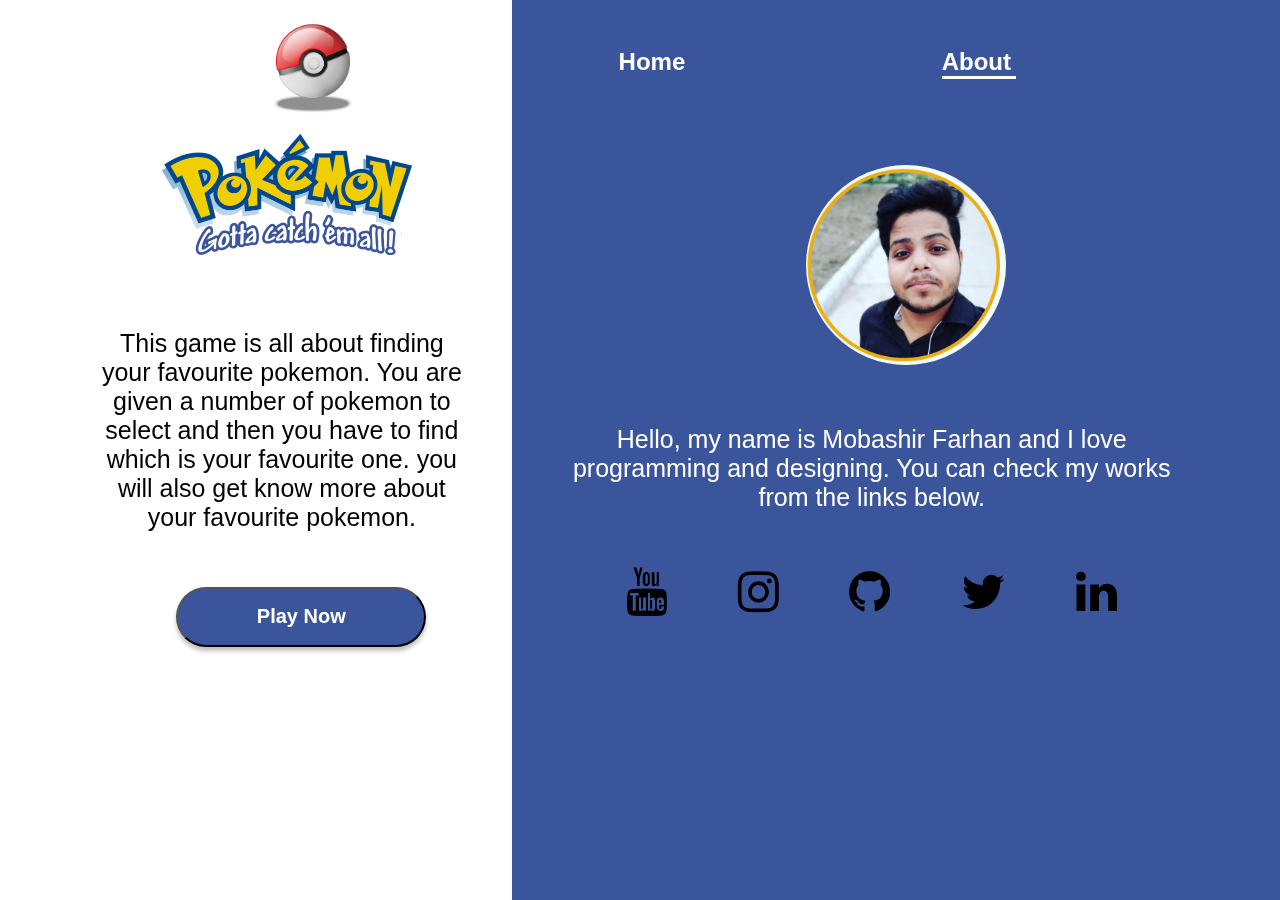
==== views/about.html @ 3105480f "adds the code from local repository" ====
<!DOCTYPE html>
<html lang="en">
<head>
    <meta charset="UTF-8">
    <link rel="stylesheet" href="https://cdnjs.cloudflare.com/ajax/libs/font-awesome/4.7.0/css/font-awesome.min.css">
    <meta name="viewport" content="width=device-width, initial-scale=1.0">
    <link rel="stylesheet" href="/css/about.css">
    <title>About</title>
</head>
<body>
    <div class="bisect"></div>
    <header class="nav-bar">
        <div class="logo-img"><img class="logo" src="/assets/pokemon-ball.png" alt=""></div>
        <div class="home"><a class="link" href="/index.html">Home</a></div></div>
        <div class="about"><a class="link" href="#about">About</a><div class="active inactive"></div>
        </div>
    </header>

    <main>
        <div class="division">
            <div class="game-info">
                <div><img class="game-logo" src="/assets/pokemon-logo.png" alt=""></div>
                <div class="game-description"><p>This game is all about finding your favourite pokemon. You are given a number of pokemon to select and then you have to find which is your favourite one. you will also get know more about your favourite pokemon.</p></div>
                <button class="button">Play Now</button>
            </div>
            <div class="my-info">
                <div><img class="avatar" src="/assets/IMG_20200205_193203_985(1).jpg" alt=""></div>
                <div class="my-description"><p>Hello, my name is Mobashir Farhan and I love programming and designing. You can check my works from the links below.</p></div>
                <div class="social">
                    <i class="fa fa-youtube fa-3x"></i>
                    <i class="fa fa-instagram fa-3x"></i>
                    <i class="fa fa-github fa-3x"></i>
                    <i class="fa fa-twitter fa-3x"></i>
                    <i class="fa fa-linkedin fa-3x"></i>
                </div>
            </div>
        </div>
    </main>
</body>
</html>
---- css/about.css ----
body{
    font-family: -apple-system, BlinkMacSystemFont, 'Segoe UI', Roboto, Oxygen, Ubuntu, Cantarell, 'Open Sans', 'Helvetica Neue', sans-serif;
    scroll-behavior: none;
}
.logo{
    max-width: 100px;
    max-height: 120px;
}

.home{
    padding-top: 40px;    
}

.active{
    
    background-color:white ;
    width: 74px;
    height: 3px;
    align-items: flex-start;
}


.about{
    display: flex;
    justify-content: space-evenly;
    flex-direction: column;
    padding-top: 40px;
    align-self: flex-start;
    
}
.nav-bar{
    display: flex;
    justify-content: space-evenly;
    font-size: 24px;
    font-weight: bolder;
}

.link{
    text-decoration: none;
    color:white; 
   }

   .bisect{
    width: 60%;
    height: 1000px;
    background-color: #3a559c;
    position: fixed;
    top: 0;
    z-index: -1;
    right: 0;
}   

.division{
    display: flex;
    justify-content: space-evenly;
}

.game-info{
    width: 30%;
}

.button{
    width: 250px;
    height: 60px;
    background: #3A559C;
    box-shadow: 0px 4px 4px rgba(0, 0, 0, 0.25);
    border-radius: 31px;
    margin-left: 84px;
    font-size: 20px;
    color: white;
    font-weight: bolder;
    margin-bottom: 0px;
    }

    .game-logo{
        max-width: 250px;
        padding-left: 70px;
        padding-bottom: 45px;
    }

    .avatar{
        max-width: 200px;
        border-radius: 50%;
        margin-left: 250px;
        align-self: center;
    }

.my-description{
    color:white;
    font-size: 25px;
    text-align: center;
}

.my-info{
    width: 50%;
    display: flex;
    flex-direction: column;
    justify-content: space-evenly;
}

.game-info{
    display: flex;
    flex-direction: column;
    justify-content: space-evenly;
}

.game-description{
    text-align: center;
    font-size: 25px;
    padding-bottom: 30px;
}

.social{
    display: flex;
    justify-content: space-evenly;
}

.button:hover{
    background:white;
    color: black;
}
i:hover{
    color: white;
}

.button:hover{
    background: #f1cf00;
    color: black;
}
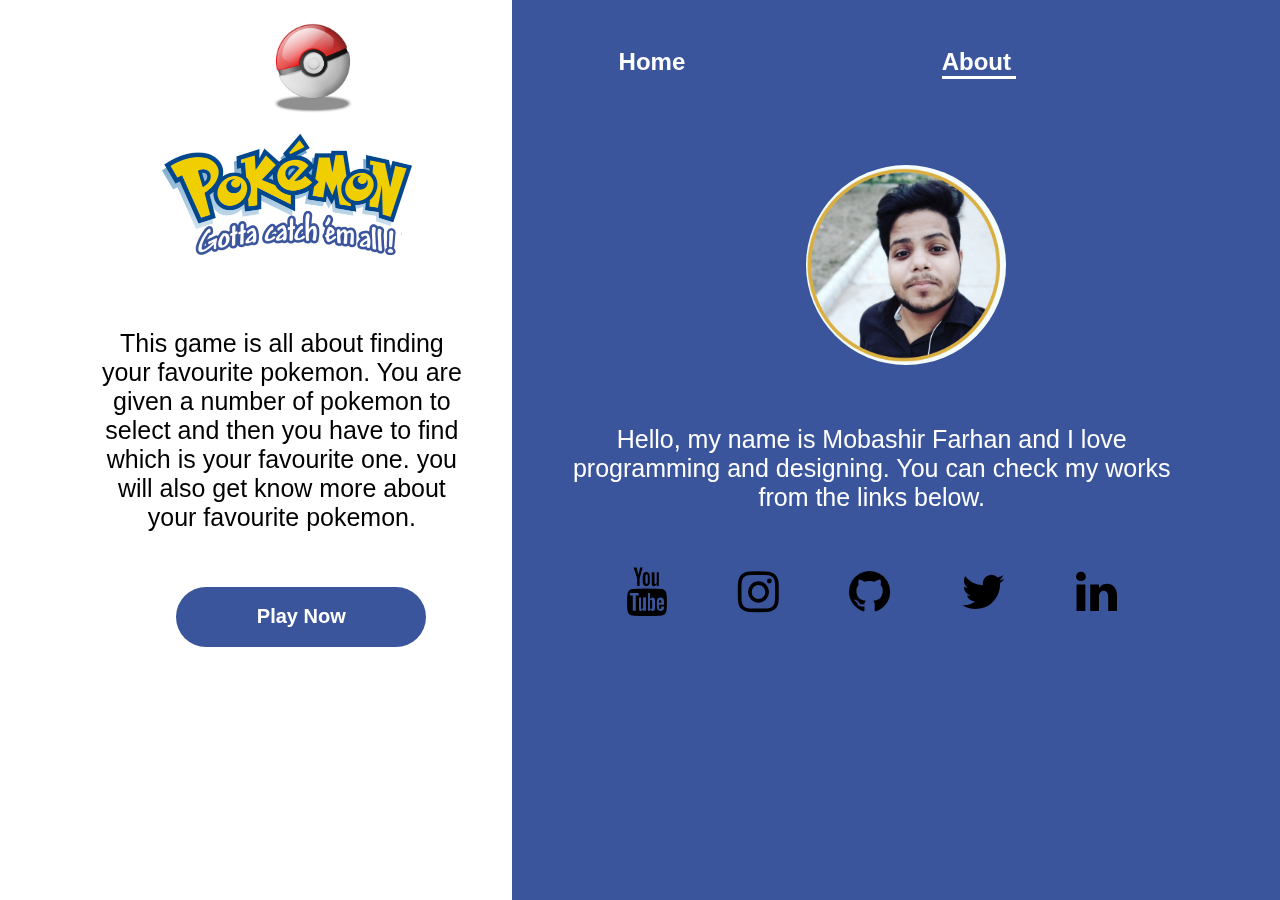
==== commit e8010b41: "adds play page and transitions on page" ====
--- a/views/about.html
+++ b/views/about.html
@@ -5,10 +5,13 @@
     <link rel="stylesheet" href="https://cdnjs.cloudflare.com/ajax/libs/font-awesome/4.7.0/css/font-awesome.min.css">
     <meta name="viewport" content="width=device-width, initial-scale=1.0">
     <link rel="stylesheet" href="/css/about.css">
+    <link rel="stylesheet" href="/css/transition.css">
     <title>About</title>
 </head>
 <body>
+    <div class="container">
     <div class="bisect"></div>
+    </div>
     <header class="nav-bar">
         <div class="logo-img"><img class="logo" src="/assets/pokemon-ball.png" alt=""></div>
         <div class="home"><a class="link" href="/index.html">Home</a></div></div>
@@ -17,11 +20,13 @@
     </header>
 
     <main>
+        <div class="container">
         <div class="division">
             <div class="game-info">
                 <div><img class="game-logo" src="/assets/pokemon-logo.png" alt=""></div>
                 <div class="game-description"><p>This game is all about finding your favourite pokemon. You are given a number of pokemon to select and then you have to find which is your favourite one. you will also get know more about your favourite pokemon.</p></div>
-                <button class="button">Play Now</button>
+                <a href="/views/play.html"><button class="button">Play Now</button></a>
+
             </div>
             <div class="my-info">
                 <div><img class="avatar" src="/assets/IMG_20200205_193203_985(1).jpg" alt=""></div>
@@ -36,5 +41,6 @@
             </div>
         </div>
     </main>
+    </div>
 </body>
 </html>--- a/css/about.css
+++ b/css/about.css
@@ -18,6 +18,8 @@
     height: 3px;
     align-items: flex-start;
 }
+
+
 
 
 .about{
@@ -62,14 +64,16 @@
 .button{
     width: 250px;
     height: 60px;
+    border: none;
     background: #3A559C;
-    box-shadow: 0px 4px 4px rgba(0, 0, 0, 0.25);
     border-radius: 31px;
     margin-left: 84px;
     font-size: 20px;
     color: white;
     font-weight: bolder;
     margin-bottom: 0px;
+    transition: ease-in-out 0.3s;
+    transition-timing-function: ease-in-out;
     }
 
     .game-logo{
@@ -83,6 +87,11 @@
         border-radius: 50%;
         margin-left: 250px;
         align-self: center;
+        filter: grayscale(30%);
+    }
+
+    .avatar:hover{
+        filter: grayscale(0%);
     }
 
 .my-description{
@@ -115,10 +124,11 @@
     justify-content: space-evenly;
 }
 
-.button:hover{
-    background:white;
-    color: black;
+i{
+    transition: ease-in-out 0.4s;
+    transition-timing-function: ease-in-out; 
 }
+
 i:hover{
     color: white;
 }
@@ -126,4 +136,4 @@
 .button:hover{
     background: #f1cf00;
     color: black;
-}+}
--- a/css/transition.css
+++ b/css/transition.css
@@ -0,0 +1,13 @@
+.container{
+    animation: trans 0.5s;
+    animation-timing-function: ease-in;
+}
+
+@keyframes trans {
+    from{
+        opacity: 0;
+    }
+    to{
+        opacity: 1;
+    }
+}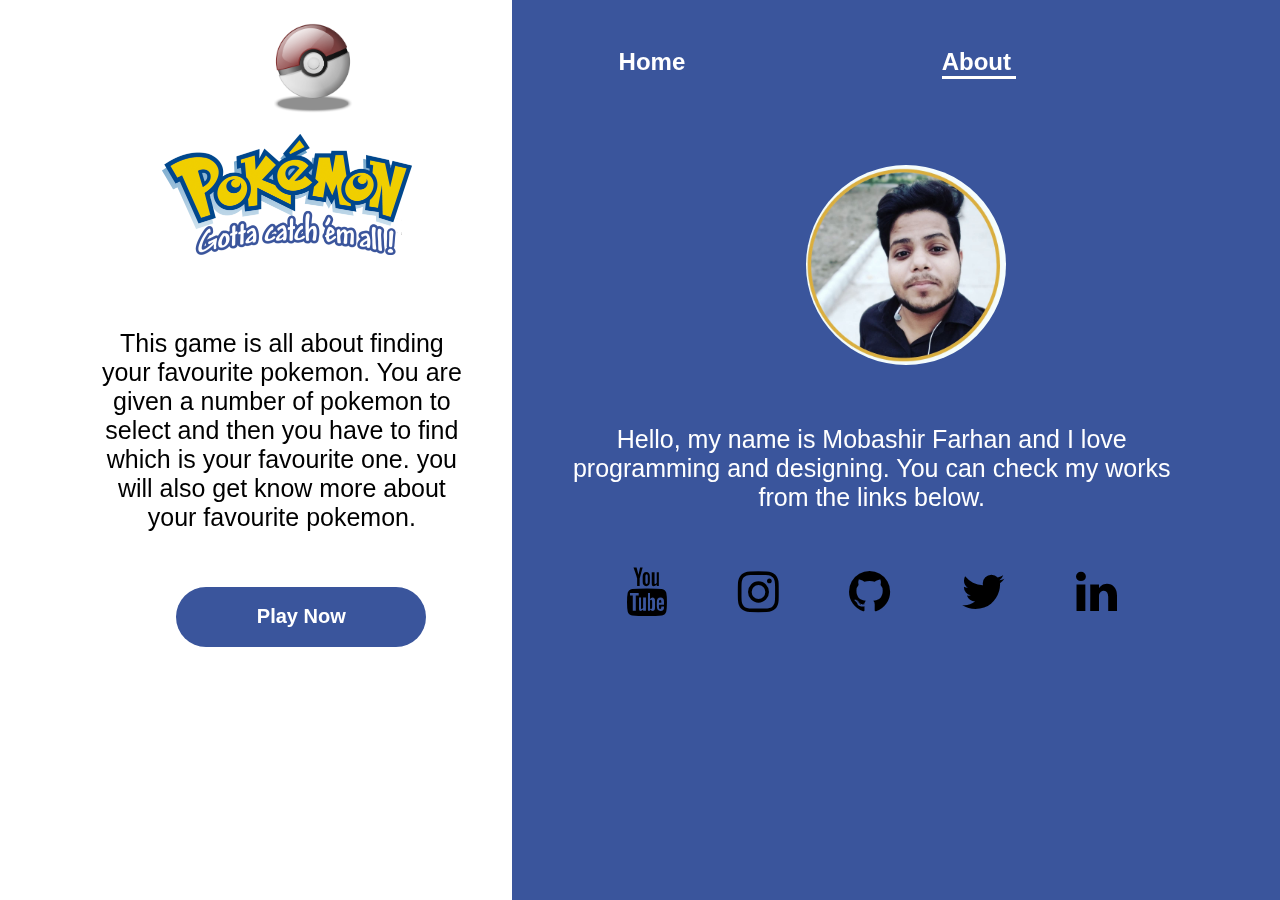
==== commit 9d710c93: "modified the files level" ====
--- a/views/about.html
+++ b/views/about.html
@@ -4,8 +4,8 @@
     <meta charset="UTF-8">
     <link rel="stylesheet" href="https://cdnjs.cloudflare.com/ajax/libs/font-awesome/4.7.0/css/font-awesome.min.css">
     <meta name="viewport" content="width=device-width, initial-scale=1.0">
-    <link rel="stylesheet" href="/css/about.css">
-    <link rel="stylesheet" href="/css/transition.css">
+    <link rel="stylesheet" href="/about.css">
+    <link rel="stylesheet" href="/transition.css">
     <title>About</title>
 </head>
 <body>
--- a/about.css
+++ b/about.css
@@ -0,0 +1,147 @@
+body{
+    font-family: -apple-system, BlinkMacSystemFont, 'Segoe UI', Roboto, Oxygen, Ubuntu, Cantarell, 'Open Sans', 'Helvetica Neue', sans-serif;
+    scroll-behavior: none;
+}
+.logo{
+    max-width: 100px;
+    max-height: 120px;
+    filter: grayscale(60%);
+
+}
+.logo:hover{
+    filter: grayscale(0%);
+}
+.home{
+    padding-top: 40px;    
+}
+
+.active{
+    
+    background-color:white ;
+    width: 74px;
+    height: 3px;
+    align-items: flex-start;
+}
+
+
+
+
+.about{
+    display: flex;
+    justify-content: space-evenly;
+    flex-direction: column;
+    padding-top: 40px;
+    align-self: flex-start;
+    
+}
+.nav-bar{
+    display: flex;
+    justify-content: space-evenly;
+    font-size: 24px;
+    font-weight: bolder;
+}
+
+.link{
+    text-decoration: none;
+    color:white; 
+   }
+
+   .bisect{
+    width: 60%;
+    height: 1000px;
+    background-color: #3a559c;
+    position: fixed;
+    top: 0;
+    z-index: -1;
+    right: 0;
+}   
+
+.division{
+    display: flex;
+    justify-content: space-evenly;
+    
+}
+
+.game-info{
+    width: 30%;
+}
+
+.button{
+    width: 250px;
+    height: 60px;
+    border: none;
+    background: #3A559C;
+    border-radius: 31px;
+    margin-left: 84px;
+    font-size: 20px;
+    color: white;
+    font-weight: bolder;
+    margin-bottom: 0px;
+    transition: ease-in-out 0.2s;
+    transition-timing-function: ease-in-out;
+    cursor: pointer;
+    }
+
+    .game-logo{
+        max-width: 250px;
+        padding-left: 70px;
+        padding-bottom: 45px;
+    }
+
+    .avatar{
+        max-width: 200px;
+        border-radius: 50%;
+        margin-left: 250px;
+        align-self: center;
+        filter: grayscale(30%);
+    }
+
+    .avatar:hover{
+        filter: grayscale(0%);
+    }
+
+.my-description{
+    color:white;
+    font-size: 25px;
+    text-align: center;
+}
+
+.my-info{
+    width: 50%;
+    display: flex;
+    flex-direction: column;
+    justify-content: space-evenly;
+}
+
+.game-info{
+    display: flex;
+    flex-direction: column;
+    justify-content: space-evenly;
+}
+
+.game-description{
+    text-align: center;
+    font-size: 25px;
+    padding-bottom: 30px;
+    font-weight: 400;
+}
+
+.social{
+    display: flex;
+    justify-content: space-evenly;
+}
+
+i{
+    transition: ease-in-out 0.4s;
+    transition-timing-function: ease-in-out; 
+}
+
+i:hover{
+    color: white;
+    
+}
+
+.button:hover{
+    background: #f1cf00;
+    color: black;
+}
--- a/transition.css
+++ b/transition.css
@@ -0,0 +1,13 @@
+.container{
+    animation: trans 0.5s;
+    animation-timing-function: ease-in;
+}
+
+@keyframes trans {
+    from{
+        opacity: 0;
+    }
+    to{
+        opacity: 1;
+    }
+}